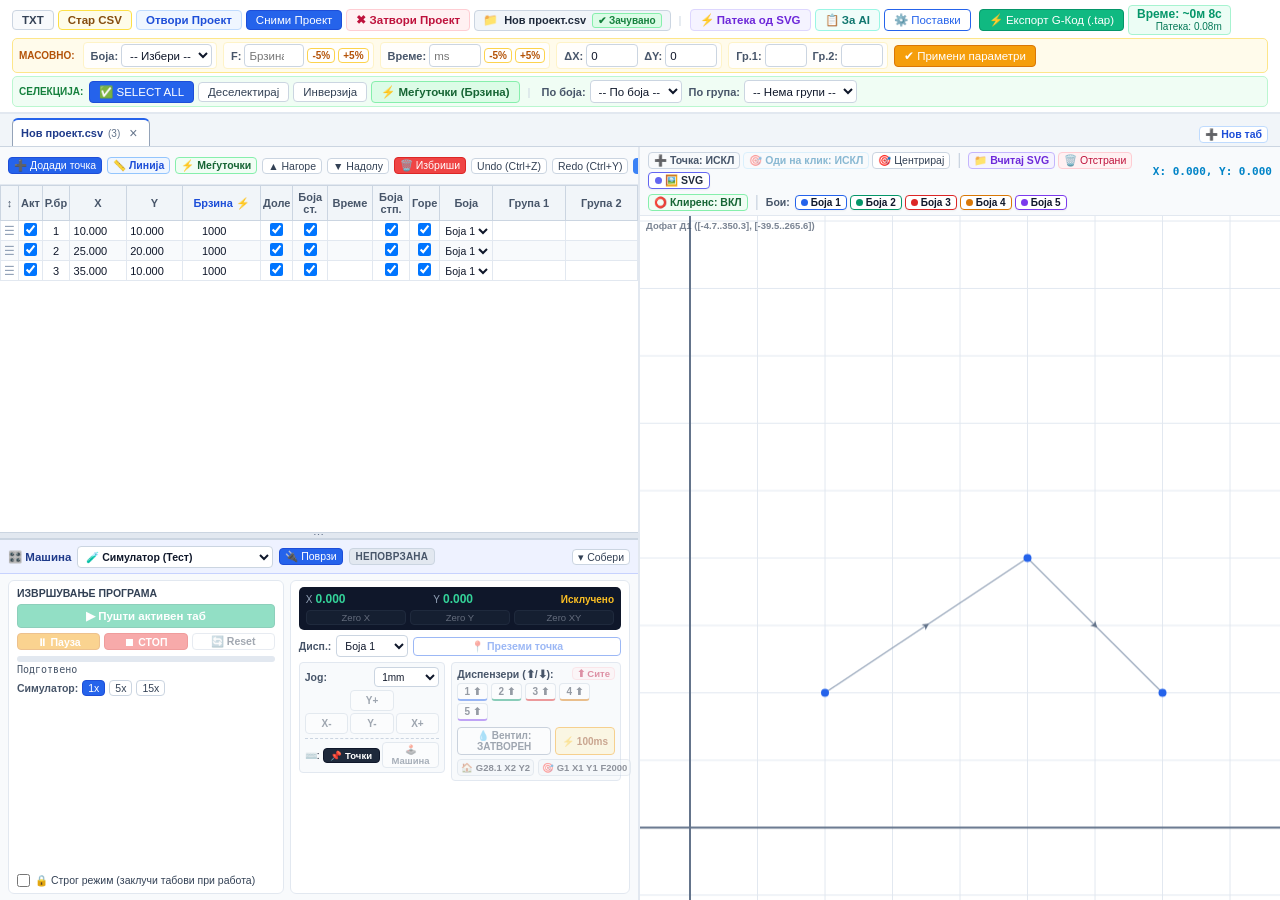
==== public/cnc/index.html @ 31e41bbb "feat: initialize CNC Dispenser V2.0 project Set up React application with Vite, Tailwind CSS, and co" ====
<!DOCTYPE html>
<html lang="mk">
<head>
  <meta charset="UTF-8">
  <title>CNC Dispenser V2.0</title>
  <link rel="stylesheet" href="css/style.css">
</head>
<body>
  <header class="top-bar">
    <!-- РЕД 1: ДАТОТЕКИ И ПРОЕКТ -->
    <div class="toolbar-row file-row">
      <div class="tool-group">
        <button id="btnOpenTxt" class="btn btn-sm btn-file-txt" title="Вчитај чист TXT фајл со координати">TXT</button>
        <button id="btnOpenLegacyCsv" class="btn btn-sm btn-file-legacy" title="Стар CSV со авто-офсет пресметка">Стар CSV</button>
        <button id="btnOpenProjectCsv" class="btn btn-sm btn-file-proj" title="Отвори зачуван CNC Проект">Отвори Проект</button>
        <button id="btnSaveProjectCsv" class="btn btn-sm btn-primary" title="Сними проект (Ctrl+S)">Сними Проект</button>
        <button id="btnCloseProject" class="btn btn-sm btn-file-close" title="Затвори го тековниот проект (со проверка за незачувани измени)">✖ Затвори Проект</button>
        <div id="projectInfoBadge" class="project-info-badge" title="Кликнете за да го преименувате проектот">
          <span class="proj-icon">📁</span>
          <span id="projectNameDisplay" class="proj-name">Нов проект.csv</span>
          <span id="projectSaveStatus" class="proj-status saved">✔ Зачувано</span>
        </div>
        <span class="sep">|</span>
        <button id="btnOpenSvgGenTop" class="btn btn-sm btn-file-svg" title="Отвори волшебник за автоматско генерирање на CNC патека со точки од SVG">⚡ Патека од SVG</button>
        <button id="btnExportForAi" class="btn btn-sm btn-file-ai" title="Ископирај ги SVG и точките од табелата во clipboard за испраќање во чатот со AI">📋 За AI</button>
        <button id="btnOpenSettings" class="btn btn-sm btn-outline" title="Конфигурација на машината и диспензерите">⚙️ Поставки</button>
        <input type="file" id="fileInput" style="display:none;">
      </div>
      <div class="tool-group">
        <button id="btnExportGcode" class="btn btn-sm btn-success">⚡ Експорт G-Код (.tap)</button>
        <div id="cycleTimeBox" class="cycle-box" title="Кликнете за детална статистика">
          <span id="cycleTimeDisplay" class="cycle-main">Време: ~0с</span>
          <span id="cycleSubDisplay" class="cycle-sub">Патека: 0m</span>
        </div>
      </div>
    </div>

    <!-- РЕД 2: МАСОВНИ ПРОМЕНИ (ПАРАМЕТРИ) -->
    <div class="toolbar-row batch-row">
      <div class="tool-group batch-group-inner">
        <span class="group-label batch-label">Масовно:</span>

        <div class="batch-subgroup">
          <label>Боја:</label>
          <select id="batchColor" class="inp inp-sm"></select>
        </div>

        <div class="batch-subgroup">
          <label>F:</label>
          <input type="number" id="batchSpeed" class="inp inp-sm" style="width:60px;" placeholder="Брзина">
          <button id="btnSpeedMinus5" class="btn btn-xs btn-step">-5%</button>
          <button id="btnSpeedPlus5" class="btn btn-xs btn-step">+5%</button>
        </div>
        
        <div class="batch-subgroup">
          <label>Време:</label>
          <input type="number" id="batchTime" class="inp inp-sm" style="width:52px;" placeholder="ms">
          <button id="btnTimeMinus5" class="btn btn-xs btn-step">-5%</button>
          <button id="btnTimePlus5" class="btn btn-xs btn-step">+5%</button>
        </div>

        <div class="batch-subgroup">
          <label>ΔX:</label>
          <input type="number" id="batchOffsetX" class="inp inp-sm" style="width:52px;" step="0.05" value="0">
          <label>ΔY:</label>
          <input type="number" id="batchOffsetY" class="inp inp-sm" style="width:52px;" step="0.05" value="0">
        </div>

        <div class="batch-subgroup">
          <label>Гр.1:</label>
          <input type="text" id="batchGroup1" class="inp inp-sm" style="width:42px;">
          <label>Гр.2:</label>
          <input type="text" id="batchGroup2" class="inp inp-sm" style="width:42px;">
        </div>

        <button id="btnApplyBatchValues" class="btn btn-sm btn-warning font-semibold">✔ Примени параметри</button>
      </div>
    </div>

    <!-- РЕД 3: СЕЛЕКЦИЈА И ФИЛТРИ -->
    <div class="toolbar-row select-row">
      <div class="tool-group select-group-inner">
        <span class="group-label select-label">Селекција:</span>
        <button id="btnSelectAll" class="btn btn-sm btn-primary">✅ SELECT ALL</button>
        <button id="btnDeselectAll" class="btn btn-sm">Деселектирај</button>
        <button id="btnInvertSelect" class="btn btn-sm">Инверзија</button>
        <button id="btnSelectIntermediate" class="btn btn-sm btn-intermed" title="Селектирај ги само меѓуточките во линија кои не влијаат на диспензерот/дизната (без Доле/Горе/Вентил) за брза промена на брзина">⚡ Меѓуточки (Брзина)</button>
        <span class="sep">|</span>
        <label>По боја:</label>
        <select id="selByColor" class="inp inp-sm"><option value="">-- Избери --</option></select>
        <label>По група:</label>
        <select id="selByGroup" class="inp inp-sm"><option value="">-- Нема групи --</option></select>
      </div>
    </div>
  </header>

  <!-- ЛЕНТА СО ТАБОВИ ЗА НЕЗАВИСНИ ПРОЕКТИ -->
  <nav id="tabBar" class="tab-bar" aria-label="Отворени проекти">
    <div id="tabsList" class="tabs-list"></div>
    <button id="btnNewTab" class="btn btn-xs tab-new-btn" type="button" title="Отвори нов празен проект во нов таб">➕ Нов таб</button>
  </nav>

  <main class="main-container">
    <!-- ЛЕВА КОЛОНА: ТАБЕЛА ГОРЕ + МАШИНСКИ ПАНЕЛ ДОЛУ -->
    <div id="leftColumn" class="left-column">
      <section id="tablePanel" class="table-panel">
        <div class="table-actions">
          <button id="btnAddPoint" class="btn btn-xs btn-primary">➕ Додади точка</button>
          <button id="btnPresetLine" class="btn btn-xs" style="background:#eff6ff;border-color:#93c5fd;color:#1d4ed8;font-weight:600;" title="Постави непрекината линија за селектирани последователни точки од иста боја">📏 Линија</button>
          <button id="btnSelectPassPoints" class="btn btn-xs" style="background:#f0fdf4;border-color:#86efac;color:#166534;font-weight:600;" title="Брзо селектирај ги меѓуточките во линија (точките што не влијаат на диспензерот и дизната) за брза корекција на брзина">⚡ Меѓуточки</button>
          <button id="btnMoveUp" class="btn btn-xs">▲ Нагоре</button>
          <button id="btnMoveDown" class="btn btn-xs">▼ Надолу</button>
          <button id="btnDeleteSelected" class="btn btn-xs btn-danger">🗑️ Избриши</button>
          <button id="btnUndo" class="btn btn-xs">Undo (Ctrl+Z)</button>
          <button id="btnRedo" class="btn btn-xs">Redo (Ctrl+Y)</button>
          <span id="selectedCount" class="badge">Селектирани: 0</span>
        </div>
        <div class="table-scroll">
          <table id="pointsTable">
            <thead>
              <tr>
                <th title="Повлечи за прередување">↕</th>
                <th data-field="active" title="Десен клик за групно чекирање/одчекирање">Акт</th>
                <th>Р.бр</th>
                <th>X</th>
                <th>Y</th>
                <th data-field="speed" title="Кликни за групно менување брзина на селектираните точки" style="cursor:pointer;color:#1d4ed8;">Брзина ⚡</th>
                <th data-field="lower" title="Десен клик за групно чекирање/одчекирање">Доле</th>
                <th data-field="valveStart" title="Десен клик за групно чекирање/одчекирање">Боја ст.</th>
                <th>Време</th>
                <th data-field="valveStop" title="Десен клик за групно чекирање/одчекирање">Боја стп.</th>
                <th data-field="raise" title="Десен клик за групно чекирање/одчекирање">Горе</th>
                <th>Боја</th>
                <th>Група 1</th>
                <th>Група 2</th>
              </tr>
            </thead>
            <tbody id="tableBody"></tbody>
          </table>
        </div>
      </section>

      <div id="leftPaneSplitter" class="pane-splitter" title="Повлечете нагоре/надолу за промена на висината меѓу табелата и панелот за машина">
        <span class="splitter-grip">⋯</span>
      </div>

      <!-- ДОЛУ ЛЕВО: ВГРАДЕН ПАНЕЛ ЗА КОНТРОЛА НА МАШИНА (НЕЗАВИСЕН ОД ТАБОВИ) -->
      <section id="machinePanel" class="machine-panel">
        <div class="machine-header">
          <div class="machine-header-left">
            <span class="machine-title">🎛️ Машина</span>
            <select id="machineDriverSelect" class="inp inp-sm machine-select" title="Избор на комуникациски драјвер">
              <option value="simulator">🧪 Симулатор (Тест)</option>
              <option value="mach3">🔌 Mach3 Bridge (127.0.0.1:8765)</option>
            </select>
            <button id="btnMachineConnect" class="btn btn-xs btn-primary" type="button">🔌 Поврзи</button>
            <span id="machineStatusBadge" class="machine-badge status-disconnected">НЕПОВРЗАНА</span>
            <span id="machineJobSummary" class="machine-job-summary" style="display:none;"></span>
          </div>
          <div class="machine-header-right">
            <button id="btnToggleMachinePanel" class="btn btn-xs" type="button" title="Собери го панелот за повеќе простор на табелата">▾ Собери</button>
          </div>
        </div>

        <div id="machinePanelBody" class="machine-body">
          <div id="machineSafetyBanner" class="machine-banner banner-warn" style="display:none;">
            <span id="machineSafetyText" class="machine-banner-text"></span>
            <button id="btnJumpToRunningTab" class="btn btn-xs" type="button" style="display:none;">👁 Прикажи таб</button>
          </div>

          <div class="machine-grid">
            <!-- ЛЕВ ДЕЛ: ПРОГРАМА И БЕЗБЕДНОСТ -->
            <div class="machine-card">
              <div class="machine-card-title">Извршување програма</div>
              <div class="machine-run-row">
                <button id="btnMachineRun" class="btn btn-sm btn-success machine-btn-run" type="button">▶ Пушти активен таб</button>
              </div>
              <div class="machine-ctrl-row">
                <button id="btnMachinePause" class="btn btn-xs btn-warning" type="button">⏸ Пауза</button>
                <button id="btnMachineStop" class="btn btn-xs btn-danger" type="button">⏹ СТОП</button>
                <button id="btnMachineReset" class="btn btn-xs" type="button">🔄 Reset</button>
              </div>
              <div class="machine-progress-wrap">
                <div class="machine-progress-track">
                  <div id="machineProgressFill" class="machine-progress-fill" style="width:0%;"></div>
                </div>
                <span id="machineProgressText" class="machine-progress-text">Подготвено</span>
              </div>
              <div id="simSpeedRow" class="machine-sim-row">
                <span class="machine-mini-lbl">Симулатор:</span>
                <button class="btn btn-xs btn-primary" type="button" data-sim-speed="1">1x</button>
                <button class="btn btn-xs" type="button" data-sim-speed="5">5x</button>
                <button class="btn btn-xs" type="button" data-sim-speed="15">15x</button>
              </div>
              <label class="machine-lock-check" title="Доколку е штиклирано, менувањето табови се заклучува додека машината работи (Строг производствен режим)">
                <input type="checkbox" id="chkStrictTabLock">
                <span>🔒 Строг режим (заклучи табови при работа)</span>
              </label>
            </div>

            <!-- ДЕСЕН ДЕЛ: 2D DRO КООРДИНАТИ, TEACH, JOG, ДИСПЕНЗЕРИ И БРЗИ КОМАНДИ -->
            <div class="machine-card machine-card-right">
              <div class="dro-panel">
                <div class="dro-coords">
                  <span class="dro-axis"><em>X</em><strong id="droX">0.000</strong></span>
                  <span class="dro-axis"><em>Y</em><strong id="droY">0.000</strong></span>
                  <span id="droIOState" class="dro-io">Исклучено</span>
                </div>
                <div class="dro-zero-row">
                  <button id="btnZeroX" class="btn btn-xs dro-zero-btn" type="button">Zero X</button>
                  <button id="btnZeroY" class="btn btn-xs dro-zero-btn" type="button">Zero Y</button>
                  <button id="btnZeroAll" class="btn btn-xs dro-zero-btn" type="button">Zero XY</button>
                </div>
              </div>

              <div class="teach-row">
                <span class="machine-mini-lbl">Дисп.:</span>
                <select id="machineActiveDispenser" class="inp inp-sm machine-disp-select"></select>
                <button id="btnMachineTeach" class="btn btn-xs btn-outline machine-btn-teach" type="button" title="Преземи тековна координата од машината минус офсетот на избраниот диспензер и додај точка во табелата">📍 Преземи точка</button>
              </div>

              <div class="jog-test-row">
                <div id="machineJogBox" class="jog-box">
                  <div class="jog-header">
                    <span class="machine-mini-lbl">Jog:</span>
                    <select id="jogStepSelect" class="inp inp-sm jog-step-select">
                      <option value="0.05">0.05mm</option>
                      <option value="0.1">0.1mm</option>
                      <option value="0.5">0.5mm</option>
                      <option value="1" selected>1mm</option>
                      <option value="5">5mm</option>
                      <option value="10">10mm</option>
                    </select>
                  </div>
                  <div class="jog-grid">
                    <div class="jog-grid-row">
                      <span class="jog-spacer"></span>
                      <button class="btn btn-xs jog-btn" type="button" data-jog-axis="Y" data-jog-dir="1">Y+</button>
                      <span class="jog-spacer"></span>
                    </div>
                    <div class="jog-grid-row">
                      <button class="btn btn-xs jog-btn" type="button" data-jog-axis="X" data-jog-dir="-1">X-</button>
                      <button class="btn btn-xs jog-btn" type="button" data-jog-axis="Y" data-jog-dir="-1">Y-</button>
                      <button class="btn btn-xs jog-btn" type="button" data-jog-axis="X" data-jog-dir="1">X+</button>
                    </div>
                  </div>
                  <div class="kbd-switch-row" title="Изберете дали стрелките на тастатурата ги поместуваат селектираните точки во графикот или ја придвижуваат машината">
                    <span class="kbd-switch-lbl">⌨️:</span>
                    <button id="btnKbdModePoints" class="btn btn-xs kbd-mode-btn active-points" type="button">📌 Точки</button>
                    <button id="btnKbdModeMachine" class="btn btn-xs kbd-mode-btn" type="button">🕹️ Машина</button>
                  </div>
                </div>

                <div class="mdi-box">
                  <div class="disp-header-row">
                    <span class="machine-mini-lbl">Диспензери (⬆/⬇):</span>
                    <button id="btnRaiseAllDispensers" class="btn btn-xs raise-all-btn" type="button" title="Безбедно подигни ги сите диспензери горе">⬆ Сите</button>
                  </div>
                  <div id="machineDispButtons" class="disp-btns-row"></div>
                  <div class="valve-row">
                    <button id="btnMachineValve" class="btn btn-xs valve-btn" type="button">💧 Вентил: ЗАТВОРЕН</button>
                    <button id="btnMachinePulse100" class="btn btn-xs pulse-btn" type="button" title="Отвори вентил на 100ms и веднаш затвори">⚡ 100ms</button>
                  </div>
                  <div class="quick-cmd-row">
                    <button id="btnCmdHomeRef" class="btn btn-xs quick-cmd-btn" type="button" title="Безбедно хомирање: прво мора сите диспензери да се подигнати">🏠 G28.1 X2 Y2</button>
                    <button id="btnCmdParkPos" class="btn btn-xs quick-cmd-btn" type="button" title="Оди на позиција X1 Y1 (F2000): прво мора сите диспензери да се подигнати">🎯 G1 X1 Y1 F2000</button>
                  </div>
                </div>
              </div>
            </div>
          </div>
        </div>
      </section>
    </div>

    <!-- ДЕСНО: 2D ГРАФИК -->
    <section class="canvas-panel">
      <div class="canvas-bar">
        <!-- Ред 1: Контроли за цртање, оди на клик, центрирање, SVG подлога и координати -->
        <div class="canvas-row">
          <div class="canvas-tools">
            <button id="btnToggleAddMode" class="btn btn-xs btn-addmode-off">➕ Точка: ИСКЛ</button>
            <button id="btnToggleMoveToClick" class="btn btn-xs btn-moveclick-off" type="button" title="Кога е ВКЛ, клик на графикот го носи избраниот диспензер до таа точка (само кога сите диспензери се кренати)">🎯 Оди на клик: ИСКЛ</button>
            <button id="btnResetView" class="btn btn-xs">🎯 Центрирај</button>
            <span class="sep">|</span>
            <button id="btnLoadSvg" class="btn btn-xs btn-svg-load">📁 Вчитај SVG</button>
            <button id="btnClearSvg" class="btn btn-xs btn-svg-clear">🗑️ Отстрани</button>
            <button id="btnToggleSvg" class="btn btn-xs" style="display:inline-flex;align-items:center;gap:2px;" title="Вклучи/Исклучи приказ на референтната SVG подлога на графикот">🖼️ SVG: ВКЛ</button>
          </div>
          <div class="coord-box">
            <span id="coordDisplay" class="coord-label">X: 0.000, Y: 0.000</span>
          </div>
        </div>

        <!-- Ред 2: Безбедносен клиренс и филтри за бои/диспензери -->
        <div class="canvas-row canvas-subrow">
          <div class="canvas-tools">
            <button id="btnToggleClearance" class="btn btn-xs" style="background:#f0fdf4;border-color:#86efac;color:#166534;font-weight:600;" title="Вклучи/Исклучи приказ на безбедносен клиренс (круг до ѕид) за автоматски пресметаните точки">⭕ Клиренс: ВКЛ</button>
            <span class="sep">|</span>
            <span style="font-size:10.5px;color:#475569;font-weight:600;margin-right:2px;">Бои:</span>
            <div id="dispenserFilterButtons" style="display:inline-flex;gap:3px;align-items:center;"></div>
          </div>
        </div>
      </div>
      <div class="canvas-wrapper" id="canvasWrapper">
        <canvas id="mainCanvas"></canvas>
      </div>
    </section>
  </main>

  <!-- МОДАЛ ЗА ПОСТАВКИ -->
  <div id="settingsModal" class="modal-overlay" style="display:none;">
    <div class="modal-dialog">
      <div class="modal-header">
        <h3>⚙️ Конфигурација на машина и калибрација</h3>
        <button id="btnCloseSettings" class="btn btn-xs btn-danger">✖</button>
      </div>
      <div class="modal-body">
        <div class="form-row">
          <div class="form-col">
            <label>Хедер (Почетен G-Код):</label>
            <textarea id="modalHeaderCode" class="inp" rows="2" placeholder="G21 G90..."></textarea>
          </div>
          <div class="form-col">
            <label>Футер (Завршен G-Код):</label>
            <textarea id="modalFooterCode" class="inp" rows="2"></textarea>
          </div>
        </div>

        <div class="form-row mt-2">
          <div class="form-col">
            <label>Единица за G4 време во G-код:</label>
            <select id="modalTimeUnit" class="inp">
              <option value="ms">Милисекунди (ms) -> G4 P150 (Цел број)</option>
              <option value="s">Секунди (s) -> G4 P0.150 (Конверзија)</option>
            </select>
          </div>
          <div class="form-col">
            <label>Децимален сепаратор за X/Y:</label>
            <select id="modalDecimalSeparator" class="inp">
              <option value=".">Точка (.) - Стандард ISO</option>
              <option value=",">Запирка (,) - Европски CNC</option>
            </select>
          </div>
          <div class="form-col">
            <label>M-Латенција за пресметка (ms):</label>
            <input type="number" id="modalMLatency" class="inp" value="120" title="Време за обработка на секоја M-команда од CNC контролерот">
          </div>
        </div>

        <div class="form-row mt-2">
          <div class="form-col">
            <label>Пауза спуштање (ms):</label>
            <input type="number" id="modalDelayLower" class="inp" value="150">
          </div>
          <div class="form-col">
            <label>Пауза кревање (ms):</label>
            <input type="number" id="modalDelayRaise" class="inp" value="150">
          </div>
          <div class="form-col">
            <label>Чекор стрелки (mm):</label>
            <input type="number" id="modalStepIncrement" class="inp" step="0.01" value="0.05">
          </div>
        </div>

        <div class="form-row mt-2">
          <div class="form-col">
            <label>Мин X лимит (mm):</label>
            <input type="number" id="modalMinX" class="inp" step="1" value="-5" title="Долна машинска граница X (стандардно -5mm заради офсетот на Д1)">
          </div>
          <div class="form-col">
            <label>Макс X лимит (mm):</label>
            <input type="number" id="modalMaxX" class="inp" step="1" value="350" title="Максимален од на машината по X (mm)">
          </div>
          <div class="form-col">
            <label>Мин Y лимит (mm):</label>
            <input type="number" id="modalMinY" class="inp" step="1" value="-5" title="Долна машинска граница Y (стандардно -5mm)">
          </div>
          <div class="form-col">
            <label>Макс Y лимит (mm):</label>
            <input type="number" id="modalMaxY" class="inp" step="1" value="300" title="Максимален од на машината по Y (mm)">
          </div>
          <div class="form-col">
            <label>Брзина Оди на клик (F):</label>
            <input type="number" id="modalMoveClickSpeed" class="inp" step="100" value="3000" title="Брзина на движење при клик на 2D графикот (mm/min)">
          </div>
        </div>

        <div style="display:flex; justify-content:space-between; align-items:center; margin-top:14px;">
          <h4 style="margin:0;">Конфигурација на Диспензери и Офсети (+ кон машинска нула):</h4>
          <button id="btnAddDispenser" class="btn btn-xs btn-primary">➕ Додади диспензер</button>
        </div>
        
        <div class="dispensers-scroll" style="margin-top:6px;">
          <table class="settings-table">
            <thead>
              <tr>
                <th>ID</th>
                <th>Име</th>
                <th>Боја</th>
                <th>Спушти (M)</th>
                <th>Крени (M)</th>
                <th>Offset X</th>
                <th>Offset Y</th>
                <th>Бриши</th>
              </tr>
            </thead>
            <tbody id="dispensersTableBody"></tbody>
          </table>
        </div>
      </div>
      <div class="modal-footer">
        <button id="btnResetCalibratedDispensers" class="btn btn-sm" style="background:#fef3c7;color:#92400e;border-color:#f59e0b;font-weight:600;" title="Постави ги точно калибрираните фабрички вредности: D1(-0.3, 34.45), чекор +40mm и 4-реден футер">⚡ Фабрички калибрирани офсети & Футер (V2.0)</button>
        <button id="btnExportMachineProfile" class="btn btn-sm">Зачувај профил (.json)</button>
        <button id="btnImportMachineProfile" class="btn btn-sm">Вчитај профил (.json)</button>
        <input type="file" id="machineProfileInput" style="display:none;" accept=".json">
        <button id="btnSaveSettings" class="btn btn-sm btn-primary">Зачувај и Затвори</button>
      </div>
    </div>
  </div>

  <!-- МОДАЛ ЗА АВТОМАТСКА ПАТЕКА ОД SVG -->
  <div id="svgGeneratorModal" class="modal-overlay" style="display:none;">
    <div class="modal-dialog" style="width: 880px; max-width: 95vw;">
      <div class="modal-header" style="background:#faf5ff;border-bottom:1px solid #e9d5ff;">
        <div style="display:flex;align-items:center;gap:8px;">
          <span style="font-size:18px;">⚡</span>
          <div>
            <h3 style="margin:0;color:#6b21a8;font-size:14px;">Автоматски генератор на CNC патека од SVG</h3>
            <p style="margin:0;font-size:11px;color:#7e22ce;">Вчитајте векторска графика (SVG) и креирајте подготвена CNC програма за диспензерите со 1 клик</p>
          </div>
        </div>
        <button id="btnCloseSvgGen" class="btn btn-xs btn-danger">✖</button>
      </div>

      <div class="modal-body" style="display:flex;flex-direction:column;gap:12px;overflow:auto;">
        <!-- ИЗБОР НА SVG / ШАБЛОН -->
        <div style="background:#f8fafc;padding:8px 10px;border-radius:6px;border:1px solid #e2e8f0;">
          <div style="display:flex;justify-content:space-between;align-items:center;margin-bottom:6px;">
            <strong style="color:#1e293b;font-size:11.5px;">Извор на SVG слика:</strong>
            <div style="display:flex;gap:4px;">
              <button id="btnSvgGenLoadFile" class="btn btn-xs btn-primary">📁 Отвори мој SVG</button>
              <button id="btnSvgGenUseCurrent" class="btn btn-xs btn-outline">🖼️ Користи веќе вчитан SVG</button>
              <input type="file" id="svgGenFileInput" accept=".svg" style="display:none;">
            </div>
          </div>
          <div style="display:flex;gap:6px;align-items:center;">
            <span style="font-size:11px;color:#64748b;">Брзи тест примероци:</span>
            <button id="btnSvgSampleChannels" class="btn btn-xs" style="background:#e0e7ff;color:#4338ca;border-color:#c7d2fe;font-weight:600;">📐 Канали и езерца</button>
            <button id="btnSvgSampleStar" class="btn btn-xs" style="background:#eff6ff;color:#1d4ed8;border-color:#bfdbfe;">⭐ Ѕвезда</button>
            <button id="btnSvgSampleFlower" class="btn btn-xs" style="background:#ecfdf5;color:#047857;border-color:#a7f3d0;">🌸 Цвет (3 бои)</button>
            <button id="btnSvgGenPasteCode" class="btn btn-xs">📋 Пастирај SVG код</button>
          </div>
        </div>

        <!-- ДВОКОЛОНСКИ РАСПОРЕД: ПРЕГЛЕД ЛЕВО, ПОСТАВКИ ДЕСНО -->
        <div style="display:flex;gap:12px;">
          <!-- ЛЕВО: ВИЗУЕЛЕН ПРЕГЛЕД НА SVG -->
          <div style="flex:1;display:flex;flex-direction:column;gap:6px;">
            <div style="display:flex;justify-content:space-between;align-items:center;">
              <span style="font-weight:600;color:#334155;font-size:11px;">Преглед на SVG:</span>
              <span id="svgGenStats" style="font-size:10.5px;color:#64748b;">Детектирање...</span>
            </div>
            <div id="svgGenPreviewSvg" style="width:100%;height:180px;background:#ffffff;border:1px dashed #cbd5e1;border-radius:6px;display:flex;align-items:center;justify-content:center;overflow:hidden;padding:8px;">
            </div>

            <!-- МАПИРАЊЕ НА БОИ -->
            <div style="background:#f1f5f9;padding:8px;border-radius:6px;border:1px solid #e2e8f0;margin-top:2px;">
              <div style="font-weight:600;font-size:11px;color:#1e3a8a;margin-bottom:4px;">
                🎨 Автоматско мапирање на бои кон Диспензери:
              </div>
              <div id="svgGenColorList" style="max-height:85px;overflow-y:auto;display:flex;flex-direction:column;">
                <!-- Динамички се полни -->
              </div>
            </div>
          </div>

          <!-- ДЕСНО: ПАРАМЕТРИ ЗА ГЕНЕРИРАЊЕ -->
          <div style="flex:1.1;display:flex;flex-direction:column;gap:8px;background:#fdfdfd;padding:10px;border-radius:6px;border:1px solid #e2e8f0;">
            <div style="font-weight:700;color:#1e293b;border-bottom:1px solid #f1f5f9;padding-bottom:4px;">
              ⚙️ Поставки за патеката:
            </div>

            <!-- РЕЖИМ -->
            <div class="form-row">
              <div class="form-col">
                <label style="font-weight:600;">Режим на дозирање:</label>
                <div style="display:flex;flex-direction:column;gap:5px;margin-top:2px;">
                  <label style="display:flex;align-items:center;gap:6px;cursor:pointer;font-weight:700;color:#1e3a8a;background:#eff6ff;padding:4px 6px;border-radius:4px;border:1px solid #bfdbfe;">
                    <input type="radio" name="svgGenMode" value="pockets" checked>
                    <span>🎯 Тежишта на полиња и канали (Полнење)</span>
                  </label>
                  <span style="font-size:10px;color:#166534;font-weight:600;margin-left:22px;margin-bottom:2px;">
                    ⭐ Наоѓа најдлабоки точки во езерца и оски на канали подалеку од ѕидовите
                  </span>

                  <div style="display:flex;gap:12px;margin-left:22px;">
                    <label style="display:flex;align-items:center;gap:4px;cursor:pointer;font-size:11px;color:#475569;">
                      <input type="radio" name="svgGenMode" value="lines">
                      <span>Линии / Контури</span>
                    </label>
                    <label style="display:flex;align-items:center;gap:4px;cursor:pointer;font-size:11px;color:#475569;">
                      <input type="radio" name="svgGenMode" value="dots">
                      <span>Капки по контури</span>
                    </label>
                  </div>
                </div>
              </div>
            </div>

            <!-- ДИМЕНЗИИ И ЧЕКОР -->
            <div class="form-row mt-2">
              <div class="form-col">
                <label>Ширина на шемата (mm):</label>
                <input type="number" id="svgGenTargetWidth" class="inp" value="60" step="0.1" title="Сакана физичка ширина. Автоматски се чита точната ширина од SVG.">
              </div>
              <div class="form-col">
                <label>Чекор меѓу капки (mm):</label>
                <select id="svgGenStep" class="inp">
                  <option value="1.5">1.5 mm (Густи капки)</option>
                  <option value="2.0" selected>2.0 mm (Оптимално за канали ~1mm)</option>
                  <option value="2.5">2.5 mm (Поретки капки)</option>
                  <option value="3.0">3.0 mm (Широк чекор)</option>
                  <option value="1.0">1.0 mm (Многу густо)</option>
                </select>
              </div>
            </div>

            <!-- БРЗИНИ И ВРЕМЕ ЗА КАПКА -->
            <div class="form-row mt-2">
              <div class="form-col">
                <label>Брзина на линија F:</label>
                <input type="number" id="svgGenSpeed" class="inp" value="650" title="Брзина на движење при нанесување на линија (mm/min, стандардно 600-650)">
              </div>
              <div class="form-col">
                <label>Брзина меѓу езерца F:</label>
                <input type="number" id="svgGenTravelNearSpeed" class="inp" value="1200" title="Брзина кога диспензерите се горе при премин меѓу блиски езерца (mm/min, стандардно 1200-2000)">
              </div>
              <div class="form-col">
                <label>Брзина долг премин / алат F:</label>
                <input type="number" id="svgGenTravelFarSpeed" class="inp" value="5000" title="Брзина при далечно движење или промена на диспензер (mm/min, стандардно 5000)">
              </div>
            </div>

            <div class="form-row mt-2">
              <div class="form-col">
                <label>Време капка / пауза (ms):</label>
                <input type="number" id="svgGenDropTime" class="inp" value="50" title="Време за задршка на секоја единечна капка или капиларна точка (ms, стандардно 50-100)">
              </div>
              <div class="form-col">
                <label>Мин. од ѕид (mm):</label>
                <input type="number" id="svgGenMinClearance" class="inp" value="0.18" step="0.02" title="Безбедно растојание од ѕидовите на езерцата (за тенки канали ~0.5-1mm ставете 0.15 - 0.20mm)">
              </div>
              <div class="form-col">
                <label>Оддалеченост од врв (mm):</label>
                <input type="number" id="svgGenTipMargin" class="inp" value="0.8" step="0.1" title="Спречува ставање капки на самите крајни врвови/ќошиња на каналите и ги центрира кон средината за рамномерно разливање во два правци">
              </div>
            </div>

            <!-- ВОЛУМЕТРИСКО И КАПИЛАРНО ДОЗИРАЊЕ -->
            <div class="form-row mt-2">
              <div class="form-col">
                <label>Длабочина на езерца (mm):</label>
                <input type="number" id="svgGenDepth" class="inp" value="1.0" step="0.1" title="Длабочина на калапот/гравурата во mm (стандардно 1.0mm)">
              </div>
              <div class="form-col">
                <label>Дебит / Проток Q (mm³/s):</label>
                <input type="number" id="svgGenFlowRate" class="inp" value="16.5" step="0.5" title="Калибриран проток на боја (mm³/s). 16.5 mm³/s одговара на F600 за прстен со 1.65mm ширина">
              </div>
              <div class="form-col" style="display:flex;align-items:flex-end;">
                <label style="display:flex;align-items:center;gap:5px;font-size:10.5px;color:#1e293b;padding-bottom:6px;cursor:pointer;" title="Ако е вклучено, на тесните канали не влегува со игла, туку на влезот става точка за напојување со автоматско време">
                  <input type="checkbox" id="svgGenCapillary" checked>
                  <strong>Капиларност за тесни канали</strong>
                </label>
              </div>
            </div>

            <!-- АКУТНИ АГЛИ И ПОЛИГОНАЛНА RDP РЕДУКЦИЈА (V1.8.4) -->
            <div class="form-row mt-2">
              <div class="form-col">
                <label>Акутен шпиц задршка (ms):</label>
                <input type="number" id="svgGenAcuteTipDwell" class="inp" value="30" title="Автоматска задршка со отворен вентил на остри шпицови/краци (<60°) за бојата да го исполни врвот пред дизната да сврти (стандардно 30ms, како на ѕвезди)">
              </div>
              <div class="form-col" style="display:flex;align-items:flex-end;">
                <label style="display:flex;align-items:center;gap:5px;font-size:10.5px;color:#1e293b;padding-bottom:6px;cursor:pointer;" title="Ramer-Douglas-Peucker алгоритам: ги препознава правите полигонални краци и ги сведува на само 2 клучни точки (почеток и врв) со отклон < 0.08mm наместо десетици густи точки">
                  <input type="checkbox" id="svgGenRdpSimplify" checked>
                  <strong>Полигонална RDP редукција</strong>
                </label>
              </div>
            </div>

            <!-- ПОЧЕТЕН ОФСЕТ -->
            <div class="form-row mt-2">
              <div class="form-col">
                <label>Почетен офсет X (mm):</label>
                <input type="number" id="svgGenOffsetX" class="inp" value="0" step="0.5">
              </div>
              <div class="form-col">
                <label>Почетен офсет Y (mm):</label>
                <input type="number" id="svgGenOffsetY" class="inp" value="0" step="0.5">
              </div>
            </div>

            <!-- CNC ОПЦИИ -->
            <div style="display:flex;flex-direction:column;gap:4px;margin-top:4px;padding:6px;background:#f8fafc;border-radius:4px;border:1px solid #e2e8f0;">
              <label style="display:flex;align-items:center;gap:6px;cursor:pointer;font-size:11px;">
                <input type="checkbox" id="svgGenInvertY" checked>
                <strong>Инвертирај Y оска (CNC стандард: горе е позитивно)</strong>
              </label>

              <label style="display:flex;align-items:center;gap:6px;cursor:pointer;font-size:11px;margin-top:2px;">
                <input type="checkbox" id="svgGenGroupByColor" checked>
                <strong>Групирај по диспензер (Боја)</strong>
              </label>
            </div>
          </div>
        </div>
      </div>

      <div class="modal-footer" style="background:#f8fafc;border-top:1px solid #e2e8f0;padding:10px 14px;">
        <button id="btnCancelSvgGen" class="btn btn-sm">✖ Откажи</button>
        <div style="display:flex;gap:8px;">
          <button id="btnSvgGenAppend" class="btn btn-sm btn-outline" style="border-color:#7c3aed;color:#6d28d9;font-weight:600;">➕ Додади на крај на табелата</button>
          <button id="btnSvgGenReplace" class="btn btn-sm btn-primary" style="background:#7c3aed;border-color:#6d28d9;font-weight:700;">🚀 Генерирај патека (Замени табела)</button>
        </div>
      </div>
    </div>
  </div>

  <!-- 3-ОПЦИСКИ ДИЈАЛОГ ЗА НЕЗАЧУВАНИ ИЗМЕНИ -->
  <div id="unsavedModal" class="modal-overlay" style="display:none;z-index:1100;">
    <div class="modal-dialog unsaved-dialog">
      <div class="modal-header unsaved-header">
        <div class="unsaved-header-title">
          <span class="unsaved-icon">⚠️</span>
          <h3 id="unsavedModalTitle" style="margin:0;font-size:14px;color:#92400e;">Незачувани измени</h3>
        </div>
        <button id="btnCloseUnsavedModal" class="btn btn-xs btn-danger" type="button">✖</button>
      </div>
      <div class="modal-body unsaved-body">
        <p id="unsavedModalMessage" class="unsaved-message"></p>
      </div>
      <div class="modal-footer unsaved-footer">
        <button id="btnUnsavedDiscard" class="btn btn-sm btn-unsaved-discard" type="button">🗑️ Не снимај</button>
        <div class="unsaved-actions-right">
          <button id="btnUnsavedCancel" class="btn btn-sm" type="button">✖ Откажи</button>
          <button id="btnUnsavedSave" class="btn btn-sm btn-primary" type="button">💾 Сними и продолжи</button>
        </div>
      </div>
    </div>
  </div>

  <script src="js/state.js"></script>
  <script src="js/tabs.js"></script>
  <script src="js/storage.js"></script>
  <script src="js/parser.js"></script>
  <script src="js/driver-simulator.js"></script>
  <script src="js/driver-mach3.js"></script>
  <script src="js/machine-driver.js"></script>
  <script src="js/canvas.js"></script>
  <script src="js/table.js"></script>
  <script src="js/gcode.js"></script>
  <script src="js/svg-generator.js"></script>
  <script src="js/app.js"></script>
</body>
</html>
---- public/cnc/css/style.css ----
* { box-sizing: border-box; margin: 0; padding: 0; font-family: -apple-system, BlinkMacSystemFont, "Segoe UI", Roboto, sans-serif; }
body { background: #f8fafc; color: #0f172a; height: 100vh; display: flex; flex-direction: column; overflow: hidden; }

.top-bar { background: #ffffff; border-bottom: 2px solid #e2e8f0; padding: 5px 12px; display: flex; flex-direction: column; gap: 3px; font-size: 11.5px; }
.toolbar-row { display: flex; align-items: center; justify-content: flex-start; gap: 8px; flex-wrap: wrap; }
.compact-row { padding-top: 2px; }
.pneu-row { background: #f1f5f9; padding: 3px 6px; border-radius: 4px; border: 1px solid #e2e8f0; }
.tool-group { display: flex; align-items: center; gap: 4px; flex-wrap: wrap; }
.tool-group label { color: #475569; font-weight: 600; margin-left: 3px; font-size: 11px; display: flex; align-items: center; gap: 2px; cursor: pointer; }
.group-label { font-weight: bold; color: #1e3a8a; margin-right: 2px; text-transform: uppercase; font-size: 10px; }
.sep { color: #cbd5e1; margin: 0 4px; }

.btn { background: #ffffff; color: #334155; border: 1px solid #cbd5e1; padding: 3px 7px; border-radius: 4px; cursor: pointer; font-size: 11.5px; font-weight: 500; transition: 0.15s; }
.btn:hover { background: #f1f5f9; border-color: #94a3b8; }
.btn-xs { padding: 1px 5px; font-size: 10.5px; }
.btn-sm { padding: 3px 9px; font-size: 11.5px; }
.btn-primary { background: #2563eb; color: #ffffff; border-color: #1d4ed8; }
.btn-primary:hover { background: #1d4ed8; }
.btn-success { background: #10b981; color: #ffffff; border-color: #059669; }
.btn-success:hover { background: #059669; }
.btn-warning { background: #f59e0b; color: #ffffff; border-color: #d97706; }
.btn-warning:hover { background: #d97706; }
.btn-danger { background: #ef4444; color: #ffffff; border-color: #dc2626; }
.btn-danger:hover { background: #dc2626; }
.btn-outline { border-color: #2563eb; color: #2563eb; }
.btn-outline:hover { background: #eff6ff; }
.btn-outline-dark { border-color: #475569; color: #1e293b; font-weight: 600; background: #ffffff; }
.btn-outline-dark:hover { background: #e2e8f0; }
.btn-active { background: #f59e0b !important; color: white !important; }

.btn-svg-load { background: #f5f3ff; color: #6d28d9; border: 1px solid #c4b5fd; font-weight: 600; }
.btn-svg-load:hover { background: #ede9fe; border-color: #8b5cf6; }
.btn-svg-clear { background: #fff1f2; color: #be123c; border: 1px solid #fecdd3; font-weight: 500; }
.btn-svg-clear:hover { background: #ffe4e6; border-color: #f43f5e; }

/* Карактеристични бои за копчињата за датотеки */
.btn-file-txt { background: #f8fafc; color: #334155; border: 1px solid #cbd5e1; font-weight: 600; }
.btn-file-txt:hover { background: #e2e8f0; color: #0f172a; border-color: #94a3b8; }

.btn-file-legacy { background: #fefce8; color: #854d0e; border: 1px solid #fde047; font-weight: 600; }
.btn-file-legacy:hover { background: #fef9c3; color: #713f12; border-color: #eab308; }

.btn-file-proj { background: #eff6ff; color: #1d4ed8; border: 1px solid #bfdbfe; font-weight: 600; }
.btn-file-proj:hover { background: #dbeafe; color: #1e40af; border-color: #60a5fa; }

.btn-file-svg { background: #f5f3ff; color: #6d28d9; border: 1px solid #ddd6fe; font-weight: 600; }
.btn-file-svg:hover { background: #ede9fe; color: #5b21b6; border-color: #a78bfa; }

.btn-file-ai { background: #f0fdfa; color: #0f766e; border: 1px solid #99f6e4; font-weight: 600; }
.btn-file-ai:hover { background: #ccfbf1; color: #115e59; border-color: #2dd4bf; }

/* Диференцирани ленти за масовни команди и селекција */
.batch-row {
  background: #fffbeb;
  border: 1px solid #fde68a;
  border-radius: 5px;
  padding: 3px 6px;
  gap: 6px;
}
.batch-label { color: #b45309 !important; font-size: 10px; font-weight: 700; text-transform: uppercase; margin-right: 2px; }
.batch-group-inner { display: flex; align-items: center; gap: 6px; flex-wrap: wrap; }
.batch-subgroup {
  display: inline-flex;
  align-items: center;
  gap: 3px;
  background: rgba(255, 255, 255, 0.85);
  padding: 1px 4px;
  border-radius: 4px;
  border: 1px solid #fef3c7;
}
.btn-step {
  background: #ffffff;
  color: #b45309;
  border: 1px solid #fcd34d;
  padding: 1px 4px;
  font-size: 10px;
  font-weight: bold;
}
.btn-step:hover { background: #fef3c7; border-color: #f59e0b; }

.select-row {
  background: #f0fdf4;
  border: 1px solid #bbf7d0;
  border-radius: 5px;
  padding: 3px 6px;
  gap: 6px;
}
.select-label { color: #15803d !important; font-size: 10px; font-weight: 700; text-transform: uppercase; margin-right: 2px; }
.select-group-inner { display: flex; align-items: center; gap: 4px; flex-wrap: wrap; }
.btn-intermed {
  background: #dcfce7;
  border: 1px solid #86efac;
  color: #166534;
  font-weight: 600;
}
.btn-intermed:hover { background: #bbf7d0; border-color: #4ade80; }

.btn-addmode-off { background: #f8fafc; color: #475569; border: 1px solid #cbd5e1; font-weight: 600; }
.btn-addmode-off:hover { background: #f1f5f9; color: #0f172a; }
.btn-addmode-on { background: #f59e0b !important; color: #ffffff !important; border: 1px solid #d97706 !important; font-weight: bold !important; box-shadow: 0 0 0 2px rgba(245, 158, 11, 0.35); }

.inp { background: #ffffff; color: #0f172a; border: 1px solid #cbd5e1; border-radius: 4px; padding: 2px 4px; font-size: 11.5px; }
.inp:focus { outline: none; border-color: #2563eb; }
.inp-sm { height: 23px; }

.cycle-box { background: #ecfdf5; border: 1px solid #a7f3d0; color: #059669; padding: 2px 8px; border-radius: 4px; font-family: monospace; display: flex; flex-direction: column; align-items: flex-end; line-height: 1.1; cursor: pointer; }
.cycle-main { font-weight: bold; font-size: 12px; }
.cycle-sub { font-size: 10px; color: #047857; }
.badge { background: #3b82f6; color: white; padding: 2px 6px; border-radius: 4px; font-size: 11px; font-weight: bold; }

.table-context-menu { position: fixed; background: #ffffff; border: 1px solid #cbd5e1; border-radius: 6px; box-shadow: 0 10px 20px -3px rgba(0,0,0,0.18); z-index: 10000; min-width: 180px; padding: 3px 0; font-size: 11.5px; }
.context-menu-header { padding: 5px 10px; font-weight: bold; color: #1e3a8a; background: #f8fafc; border-bottom: 1px solid #e2e8f0; font-size: 11px; }
.context-menu-item { padding: 6px 12px; cursor: pointer; display: flex; align-items: center; gap: 6px; color: #1e293b; transition: 0.12s; font-size: 11.5px; }
.context-menu-item:hover { background: #eff6ff; color: #2563eb; }

.main-container { flex: 1; display: flex; min-height: 0; overflow: hidden; }
.left-column { width: 50%; display: flex; flex-direction: column; border-right: 2px solid #e2e8f0; background: #ffffff; min-height: 0; overflow: hidden; }
.table-panel { flex: 1 1 50%; min-height: 95px; display: flex; flex-direction: column; background: #ffffff; overflow: hidden; }
.table-panel.table-readonly .table-scroll { background: #fffbeb; }
.table-panel.table-readonly .drag-handle { cursor: not-allowed; opacity: 0.4; }
.table-panel.table-readonly input:disabled, .table-panel.table-readonly select:disabled { opacity: 0.72; cursor: not-allowed; }
.btn:disabled { opacity: 0.45; cursor: not-allowed; }
.table-actions { 
  height: 38px; 
  min-height: 38px; 
  max-height: 38px; 
  flex-shrink: 0; 
  padding: 0 8px; 
  background: #f8fafc; 
  border-bottom: 1px solid #e2e8f0; 
  display: flex; 
  align-items: center; 
  gap: 5px; 
  box-sizing: border-box; 
  white-space: nowrap; 
  overflow-x: auto; 
  overflow-y: hidden;
  scrollbar-width: none;
}
.table-actions::-webkit-scrollbar { display: none; }
.table-scroll { flex: 1; overflow: auto; }

table { width: 100%; border-collapse: collapse; font-size: 11px; text-align: center; }
th { background: #f1f5f9; color: #475569; position: sticky; top: 0; padding: 5px 2px; border: 1px solid #cbd5e1; z-index: 10; font-weight: 600; }
td { border: 1px solid #e2e8f0; padding: 2px 1px; }
tr:nth-child(even) { background: #f8fafc; }
tr:hover { background: #f1f5f9; cursor: pointer; }
tr.selected { background: #dbeafe !important; color: #1e3a8a; }
tr.active-focus { outline: 2px solid #2563eb; }
tr.inactive-row { opacity: 0.35; }
tr.drag-over { border-top: 3px solid #2563eb !important; }
.drag-handle { cursor: grab; user-select: none; color: #94a3b8; font-size: 12px; width: 18px; }
.drag-handle:active { cursor: grabbing; }

td input[type="text"], td input[type="number"] { width: 100%; background: transparent; border: none; color: inherit; text-align: center; font-size: 11px; }
td input:focus { background: #ffffff; outline: 1px solid #2563eb; }
td select { background: transparent; border: none; color: inherit; font-size: 10.5px; }

.canvas-panel { width: 50%; display: flex; flex-direction: column; background: #ffffff; position: relative; }
.canvas-bar { 
  display: flex; 
  flex-direction: column; 
  gap: 3px; 
  padding: 4px 8px; 
  background: #f8fafc; 
  border-bottom: 1px solid #e2e8f0; 
  flex-shrink: 0; 
  box-sizing: border-box; 
}
.canvas-row {
  display: flex;
  align-items: center;
  justify-content: space-between;
  width: 100%;
  gap: 6px;
}
.canvas-subrow {
  justify-content: flex-start;
  gap: 6px;
  padding-top: 1px;
}
.canvas-tools { 
  display: flex; 
  align-items: center; 
  gap: 3px; 
  flex-wrap: wrap; 
}
.nudge-hint { color: #64748b; font-size: 10.5px; margin-left: 6px; }
.canvas-wrapper { flex: 1; position: relative; overflow: hidden; cursor: crosshair; }
canvas { position: absolute; left: 0; top: 0; width: 100%; height: 100%; }
.coord-box { flex-shrink: 0; margin-left: auto; white-space: nowrap; }
.coord-label { color: #0284c7; font-family: monospace; font-weight: 600; font-size: 11px; }

.modal-overlay { position: fixed; top: 0; right: 0; bottom: 0; left: 0; inset: 0; background: rgba(15, 23, 42, 0.5); display: flex; align-items: center; justify-content: center; z-index: 999; }
.modal-dialog { background: #ffffff; border-radius: 8px; width: 680px; max-width: 95%; max-height: 90vh; display: flex; flex-direction: column; box-shadow: 0 20px 25px -5px rgba(0,0,0,0.2); }
.modal-header { padding: 10px 14px; border-bottom: 1px solid #e2e8f0; display: flex; justify-content: space-between; align-items: center; }
.modal-body { padding: 14px; overflow: auto; font-size: 11.5px; }
.modal-footer { padding: 10px 14px; border-top: 1px solid #e2e8f0; display: flex; justify-content: space-between; align-items: center; }
.form-row { display: flex; gap: 10px; }
.form-col { flex: 1; display: flex; flex-direction: column; gap: 4px; }
.mt-2 { margin-top: 8px; }
.mt-3 { margin-top: 12px; }
.settings-table { width: 100%; border: 1px solid #cbd5e1; font-size: 11px; margin-top: 6px; }
.settings-table th, .settings-table td { border: 1px solid #e2e8f0; padding: 4px; }
.dispensers-scroll { max-height: 180px; overflow-y: auto; border: 1px solid #e2e8f0; border-radius: 4px; }

/* Project info badge & dirty indicators */
.project-info-badge {
  display: inline-flex;
  align-items: center;
  gap: 6px;
  background: #f1f5f9;
  border: 1px solid #cbd5e1;
  padding: 2px 8px;
  border-radius: 4px;
  font-size: 11px;
  cursor: pointer;
  user-select: none;
  transition: all 0.15s ease;
}
.project-info-badge:hover {
  background: #e2e8f0;
  border-color: #94a3b8;
}
.proj-icon { font-size: 12px; }
.proj-name {
  font-weight: 600;
  color: #1e293b;
  max-width: 140px;
  overflow: hidden;
  text-overflow: ellipsis;
  white-space: nowrap;
}
.proj-status {
  display: inline-flex;
  align-items: center;
  gap: 3px;
  padding: 1px 5px;
  border-radius: 3px;
  font-size: 10px;
  font-weight: 600;
}
.proj-status.saved {
  background: #dcfce7;
  color: #15803d;
  border: 1px solid #86efac;
}
.proj-status.unsaved {
  background: #fef3c7;
  color: #b45309;
  border: 1px solid #fcd34d;
  animation: pulse-unsaved 2s infinite;
}
@keyframes pulse-unsaved {
  0%, 100% { opacity: 1; }
  50% { opacity: 0.7; }
}

.btn-save-dirty {
  background: #f59e0b !important;
  color: #ffffff !important;
  border-color: #d97706 !important;
  font-weight: 600 !important;
  box-shadow: 0 0 0 2px rgba(245, 158, 11, 0.4);
  animation: pulse-save-dirty 1.8s infinite;
}
@keyframes pulse-save-dirty {
  0%, 100% { transform: scale(1); }
  50% { transform: scale(1.03); }
}

/* Копче Затвори Проект и Лента со Табови (V2.0) */
.btn-file-close {
  background: #fff1f2;
  color: #be123c;
  border: 1px solid #fecdd3;
  font-weight: 600;
}
.btn-file-close:hover {
  background: #ffe4e6;
  color: #9f1239;
  border-color: #f43f5e;
}

.tab-bar {
  background: #f1f5f9;
  border-bottom: 1px solid #cbd5e1;
  padding: 4px 12px 0 12px;
  display: flex;
  align-items: flex-end;
  flex-shrink: 0;
  min-height: 32px;
  overflow: hidden;
}
.tabs-list {
  display: flex;
  align-items: flex-end;
  flex: 1;
  min-width: 0;
  overflow-x: auto;
  overflow-y: hidden;
  scrollbar-width: thin;
}
.tabs-list::-webkit-scrollbar {
  height: 4px;
}
.tabs-list::-webkit-scrollbar-thumb {
  background: #cbd5e1;
  border-radius: 2px;
}
.tab-item {
  display: inline-flex;
  align-items: center;
  min-width: 95px;
  max-width: 240px;
  height: 27px;
  padding: 0 8px;
  margin-right: 4px;
  background: #e2e8f0;
  color: #475569;
  border: 1px solid #cbd5e1;
  border-bottom: none;
  border-radius: 6px 6px 0 0;
  font-size: 11px;
  font-weight: 500;
  cursor: pointer;
  user-select: none;
  flex-shrink: 0;
  transition: background 0.12s, color 0.12s;
}
.tab-item:hover {
  background: #f8fafc;
  color: #0f172a;
}
.tab-item.active {
  background: #ffffff;
  color: #1e3a8a;
  font-weight: 700;
  border-color: #94a3b8;
  border-top: 2px solid #2563eb;
  height: 28px;
  position: relative;
  z-index: 2;
}
.tab-item.running {
  background: #fef3c7;
  border-top: 2px solid #d97706;
  color: #92400e;
}
.tab-item.running.active {
  background: #fffbeb;
  border-top: 2px solid #d97706;
  color: #78350f;
}
.tab-lock-icon {
  font-size: 11px;
  margin-right: 4px;
  flex-shrink: 0;
}
.tab-title {
  overflow: hidden;
  text-overflow: ellipsis;
  white-space: nowrap;
  flex: 1;
  min-width: 0;
}
.tab-count {
  font-size: 10px;
  color: #64748b;
  margin-left: 5px;
  font-weight: 500;
  flex-shrink: 0;
}
.tab-dirty-dot {
  color: #d97706;
  font-size: 10px;
  margin-left: 5px;
  flex-shrink: 0;
  line-height: 1;
}
.tab-close-btn {
  background: transparent;
  border: none;
  color: #64748b;
  font-size: 14px;
  line-height: 1;
  width: 16px;
  height: 16px;
  padding: 0;
  border-radius: 3px;
  margin-left: 5px;
  flex-shrink: 0;
  display: inline-flex;
  align-items: center;
  justify-content: center;
  cursor: pointer;
}
.tab-close-btn:hover {
  background: #fee2e2;
  color: #dc2626;
}
.tab-new-btn {
  margin-left: 8px;
  margin-bottom: 3px;
  flex-shrink: 0;
  background: #ffffff;
  color: #1d4ed8;
  border: 1px solid #bfdbfe;
  font-weight: 600;
}
.tab-new-btn:hover {
  background: #eff6ff;
  border-color: #60a5fa;
}

/* 3-опциски дијалог за незачувани измени */
.unsaved-dialog {
  width: 470px;
  max-width: 94%;
}
.unsaved-header {
  background: #fffbeb;
  border-bottom: 1px solid #fde68a;
}
.unsaved-header-title {
  display: flex;
  align-items: center;
}
.unsaved-icon {
  font-size: 18px;
  margin-right: 8px;
}
.unsaved-body {
  padding: 16px 18px;
  font-size: 12.5px;
  color: #1e293b;
  line-height: 1.5;
}
.unsaved-message {
  margin: 0;
}
.unsaved-footer {
  background: #f8fafc;
  padding: 10px 14px;
}
.unsaved-actions-right {
  display: flex;
  align-items: center;
}
.unsaved-actions-right .btn {
  margin-left: 6px;
}
.btn-unsaved-discard {
  background: #fff1f2;
  color: #be123c;
  border: 1px solid #fecdd3;
  font-weight: 600;
}
.btn-unsaved-discard:hover {
  background: #ffe4e6;
  color: #9f1239;
  border-color: #f43f5e;
}

/* Поделувач (Splitter) и Долен-лев Машински Панел (V2.0-C) */
.pane-splitter {
  height: 7px;
  min-height: 7px;
  background: #e2e8f0;
  border-top: 1px solid #cbd5e1;
  border-bottom: 1px solid #cbd5e1;
  display: flex;
  align-items: center;
  justify-content: center;
  cursor: ns-resize;
  flex-shrink: 0;
  user-select: none;
}
.pane-splitter:hover, .pane-splitter.dragging {
  background: #bfdbfe;
}
.splitter-grip {
  font-size: 11px;
  line-height: 1;
  color: #64748b;
  letter-spacing: 2px;
}

.machine-panel {
  flex: 0 0 auto;
  height: 255px;
  display: flex;
  flex-direction: column;
  background: #f8fafc;
  border-top: 1px solid #cbd5e1;
  overflow: hidden;
}
.machine-panel.collapsed {
  height: 34px;
}
.machine-header {
  height: 34px;
  min-height: 34px;
  padding: 0 8px;
  background: #eef2ff;
  border-bottom: 1px solid #c7d2fe;
  display: flex;
  align-items: center;
  justify-content: space-between;
  flex-shrink: 0;
  overflow-x: auto;
  overflow-y: hidden;
  scrollbar-width: none;
}
.machine-header::-webkit-scrollbar { display: none; }
.machine-header-left {
  display: flex;
  align-items: center;
  white-space: nowrap;
}
.machine-header-left > * {
  margin-right: 6px;
}
.machine-header-right {
  display: flex;
  align-items: center;
  flex-shrink: 0;
}
.machine-title {
  font-weight: 700;
  font-size: 11.5px;
  color: #1e3a8a;
}
.machine-select {
  height: 22px;
  font-size: 10.5px;
  font-weight: 600;
  padding: 1px 4px;
}
.machine-badge {
  display: inline-block;
  padding: 2px 6px;
  border-radius: 4px;
  font-size: 10px;
  font-weight: 700;
  letter-spacing: 0.2px;
}
.machine-badge.status-disconnected { background: #e2e8f0; color: #475569; border: 1px solid #cbd5e1; }
.machine-badge.status-idle { background: #dcfce7; color: #166534; border: 1px solid #86efac; }
.machine-badge.status-running { background: #dbeafe; color: #1d4ed8; border: 1px solid #93c5fd; }
.machine-badge.status-hold { background: #fef3c7; color: #b45309; border: 1px solid #fcd34d; }
.machine-badge.status-estop { background: #fee2e2; color: #b91c1c; border: 1px solid #fca5a5; }

.machine-job-summary {
  font-size: 10.5px;
  font-weight: 600;
  color: #92400e;
  background: #fef3c7;
  border: 1px solid #fcd34d;
  padding: 1px 6px;
  border-radius: 4px;
  max-width: 190px;
  overflow: hidden;
  text-overflow: ellipsis;
  white-space: nowrap;
}

.machine-body {
  flex: 1;
  display: flex;
  flex-direction: column;
  padding: 6px 8px;
  overflow-y: auto;
  overflow-x: hidden;
  min-height: 0;
}

.machine-banner {
  display: flex;
  align-items: center;
  justify-content: space-between;
  padding: 4px 8px;
  margin-bottom: 6px;
  border-radius: 4px;
  font-size: 11px;
  font-weight: 600;
  flex-shrink: 0;
}
.machine-banner.banner-warn {
  background: #fffbeb;
  border: 1px solid #fcd34d;
  color: #92400e;
}
.machine-banner.banner-danger {
  background: #fff1f2;
  border: 1px solid #fecdd3;
  color: #9f1239;
}
.machine-banner-text {
  flex: 1;
  margin-right: 6px;
}

.machine-grid {
  display: flex;
  flex: 1;
  min-height: 0;
}
.machine-card {
  flex: 1;
  background: #ffffff;
  border: 1px solid #e2e8f0;
  border-radius: 6px;
  padding: 6px 8px;
  margin-right: 6px;
  display: flex;
  flex-direction: column;
  min-width: 0;
}
.machine-card-right {
  flex: 1.25;
  margin-right: 0;
}
.machine-card-title {
  font-size: 10.5px;
  font-weight: 700;
  color: #334155;
  text-transform: uppercase;
  margin-bottom: 5px;
}
.machine-run-row {
  margin-bottom: 5px;
}
.machine-btn-run {
  width: 100%;
  font-weight: 700;
  padding: 4px 8px;
}
.machine-ctrl-row {
  display: flex;
  margin-bottom: 6px;
}
.machine-ctrl-row .btn {
  flex: 1;
  margin-right: 4px;
  font-weight: 600;
}
.machine-ctrl-row .btn:last-child {
  margin-right: 0;
}
.machine-progress-wrap {
  margin-bottom: 5px;
}
.machine-progress-track {
  width: 100%;
  height: 6px;
  background: #e2e8f0;
  border-radius: 3px;
  overflow: hidden;
  margin-bottom: 2px;
}
.machine-progress-fill {
  height: 100%;
  background: #2563eb;
  transition: width 0.1s linear;
}
.machine-progress-text {
  display: block;
  font-size: 10px;
  color: #475569;
  font-family: monospace;
}
.machine-sim-row {
  display: flex;
  align-items: center;
  margin-bottom: 4px;
}
.machine-sim-row .btn {
  margin-left: 4px;
}
.machine-mini-lbl {
  font-size: 10.5px;
  font-weight: 600;
  color: #475569;
}
.machine-lock-check {
  display: flex;
  align-items: center;
  font-size: 10.5px;
  color: #334155;
  cursor: pointer;
  margin-top: auto;
  padding-top: 3px;
}
.machine-lock-check input {
  margin-right: 5px;
}

/* DRO и Teach */
.dro-panel {
  background: #0f172a;
  color: #e2e8f0;
  border-radius: 5px;
  padding: 5px 7px;
  margin-bottom: 5px;
}
.dro-coords {
  display: flex;
  align-items: center;
  justify-content: space-between;
  font-family: monospace;
  margin-bottom: 4px;
}
.dro-axis {
  font-size: 11px;
  margin-right: 6px;
}
.dro-axis em {
  font-style: normal;
  color: #94a3b8;
  margin-right: 3px;
  font-size: 10px;
}
.dro-axis strong {
  color: #34d399;
  font-size: 12px;
}
.dro-io {
  font-size: 10px;
  color: #fbbf24;
  font-weight: 600;
}
.dro-zero-row {
  display: flex;
}
.dro-zero-btn {
  flex: 1;
  margin-right: 4px;
  background: #1e293b;
  color: #cbd5e1;
  border-color: #334155;
  font-size: 9.5px;
  padding: 1px 4px;
}
.dro-zero-btn:hover:not(:disabled) {
  background: #334155;
  color: #ffffff;
}
.dro-zero-btn:last-child {
  margin-right: 0;
}

.teach-row {
  display: flex;
  align-items: center;
  margin-bottom: 5px;
}
.machine-disp-select {
  height: 22px;
  font-size: 10.5px;
  margin: 0 5px;
  min-width: 72px;
}
.machine-btn-teach {
  flex: 1;
  font-weight: 600;
  padding: 2px 6px;
  white-space: nowrap;
}

.jog-test-row {
  display: flex;
  align-items: flex-start;
  justify-content: space-between;
}
.jog-box {
  flex: 1.15;
  margin-right: 6px;
  background: #f8fafc;
  border: 1px solid #e2e8f0;
  border-radius: 4px;
  padding: 4px 5px;
}
.jog-header {
  display: flex;
  align-items: center;
  justify-content: space-between;
  margin-bottom: 3px;
}
.jog-step-select {
  height: 20px;
  font-size: 10px;
  padding: 0 3px;
}
.jog-grid-row {
  display: flex;
  margin-bottom: 2px;
}
.jog-grid-row:last-child {
  margin-bottom: 0;
}
.jog-btn, .jog-spacer {
  flex: 1;
  height: 21px;
  margin-right: 2px;
  font-size: 10px;
  font-weight: 700;
  padding: 0;
}
.jog-btn:last-child, .jog-spacer:last-child {
  margin-right: 0;
}

.jog-box.jog-kbd-active {
  border-color: #2563eb;
  background: #eff6ff;
  box-shadow: 0 0 0 1px #93c5fd;
}
.kbd-switch-row {
  display: flex;
  align-items: center;
  margin-top: 4px;
  padding-top: 3px;
  border-top: 1px dashed #cbd5e1;
}
.kbd-switch-lbl {
  font-size: 10px;
  margin-right: 3px;
}
.kbd-mode-btn {
  flex: 1;
  font-size: 9.5px;
  padding: 1px 3px;
  margin-right: 2px;
  font-weight: 600;
  color: #475569;
  background: #ffffff;
}
.kbd-mode-btn:last-child {
  margin-right: 0;
}
.kbd-mode-btn.active-points {
  background: #1e293b;
  color: #ffffff;
  border-color: #0f172a;
}
.kbd-mode-btn.active-machine {
  background: #2563eb;
  color: #ffffff;
  border-color: #1d4ed8;
}

.mdi-box {
  flex: 1.35;
  background: #f8fafc;
  border: 1px solid #e2e8f0;
  border-radius: 4px;
  padding: 4px 5px;
  min-width: 0;
}
.disp-header-row {
  display: flex;
  align-items: center;
  justify-content: space-between;
  margin-bottom: 3px;
}
.raise-all-btn {
  font-size: 9.5px;
  padding: 0 4px;
  background: #fff1f2;
  color: #be123c;
  border-color: #fecdd3;
  font-weight: 600;
}
.raise-all-btn:hover:not(:disabled) {
  background: #ffe4e6;
}
.disp-btns-row {
  display: flex;
  flex-wrap: wrap;
  margin-bottom: 4px;
}
.disp-toggle-btn {
  min-width: 31px;
  padding: 2px 4px;
  margin-right: 3px;
  margin-bottom: 2px;
  font-size: 10px;
  font-weight: 700;
  text-align: center;
}
.disp-toggle-btn.is-lowered {
  box-shadow: 0 1px 2px rgba(0,0,0,0.18);
}

.valve-row {
  display: flex;
  margin-bottom: 4px;
}
.valve-btn {
  flex: 1;
  margin-right: 4px;
  font-size: 10px;
  font-weight: 700;
  padding: 2px 4px;
  background: #ffffff;
  color: #334155;
  border-color: #94a3b8;
}
.valve-btn.valve-open {
  background: #dc2626 !important;
  color: #ffffff !important;
  border-color: #b91c1c !important;
}
.pulse-btn {
  font-size: 10px;
  font-weight: 700;
  padding: 2px 6px;
  background: #fef3c7;
  color: #92400e;
  border-color: #f59e0b;
  white-space: nowrap;
}
.pulse-btn:hover:not(:disabled) {
  background: #fde68a;
}

.quick-cmd-row {
  display: flex;
}
.quick-cmd-btn {
  flex: 1;
  margin-right: 4px;
  font-size: 9.5px;
  font-weight: 700;
  padding: 2px 3px;
  background: #f1f5f9;
  color: #0f172a;
  border-color: #cbd5e1;
  white-space: nowrap;
}
.quick-cmd-btn:hover:not(:disabled) {
  background: #e2e8f0;
  border-color: #94a3b8;
}
.quick-cmd-btn:last-child {
  margin-right: 0;
}

.btn-moveclick-off {
  background: #f8fafc;
  color: #0369a1;
  border: 1px solid #bae6fd;
  font-weight: 600;
}
.btn-moveclick-off:hover:not(:disabled) {
  background: #e0f2fe;
}
.btn-moveclick-on {
  background: #0284c7 !important;
  color: #ffffff !important;
  border: 1px solid #0369a1 !important;
  font-weight: 700 !important;
  box-shadow: 0 0 0 2px rgba(2, 132, 199, 0.35);
}
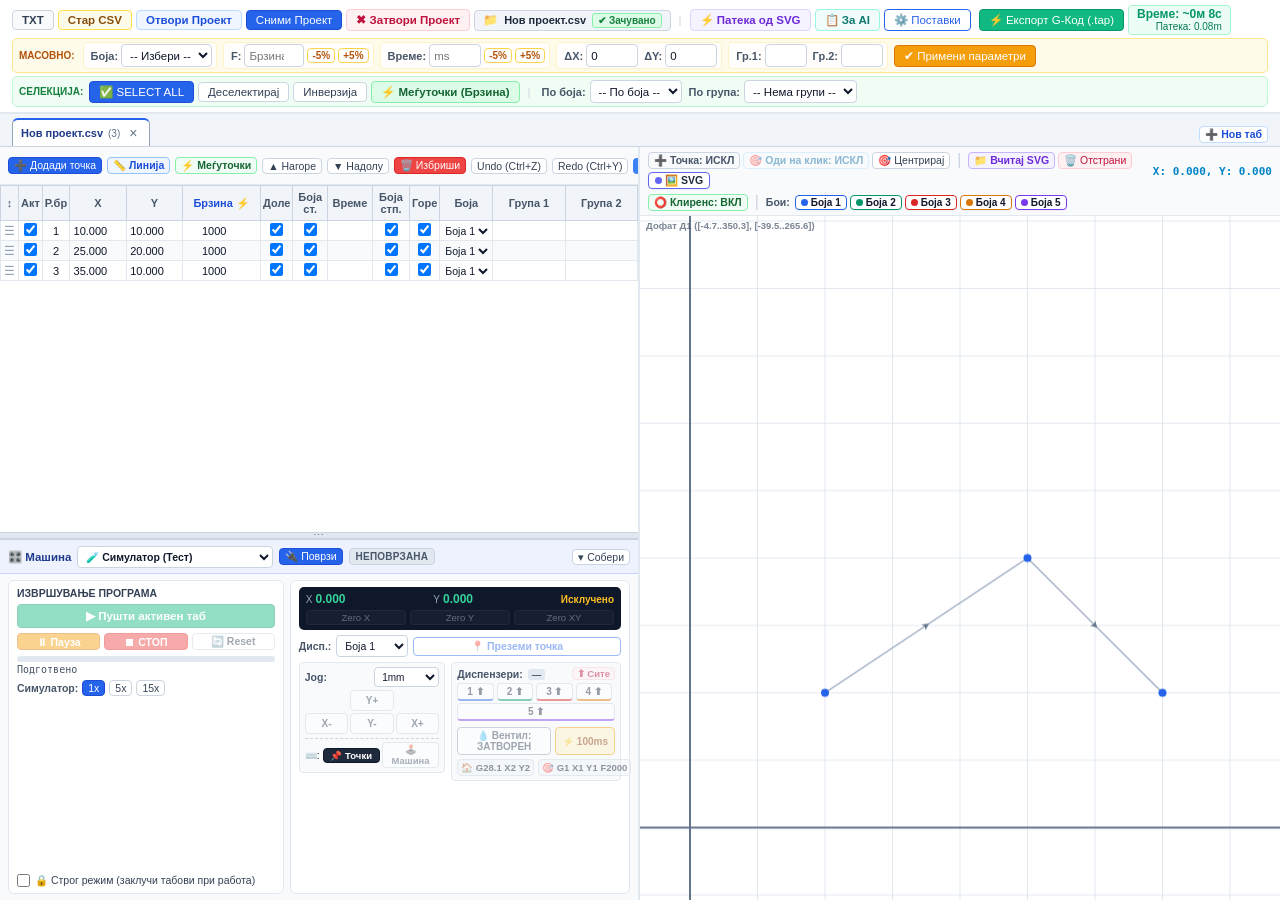
==== commit 1d08cf7f: "feat: implement V2.0 CNC bridge and UI enhancements - Add Mach3Bridge components and build scripts -" ====
--- a/public/cnc/index.html
+++ b/public/cnc/index.html
@@ -253,7 +253,7 @@
 
                 <div class="mdi-box">
                   <div class="disp-header-row">
-                    <span class="machine-mini-lbl">Диспензери (⬆/⬇):</span>
+                    <span class="machine-mini-lbl">Диспензери: <span id="dispActiveBadge" class="disp-status-pill">—</span></span>
                     <button id="btnRaiseAllDispensers" class="btn btn-xs raise-all-btn" type="button" title="Безбедно подигни ги сите диспензери горе">⬆ Сите</button>
                   </div>
                   <div id="machineDispButtons" class="disp-btns-row"></div>
--- a/public/cnc/css/style.css
+++ b/public/cnc/css/style.css
@@ -864,6 +864,25 @@
   justify-content: space-between;
   margin-bottom: 3px;
 }
+.disp-status-pill {
+  display: inline-block;
+  padding: 0 4px;
+  border-radius: 3px;
+  font-size: 9.5px;
+  font-weight: 700;
+  background: #e2e8f0;
+  color: #475569;
+  margin-left: 2px;
+}
+.disp-status-pill.is-up {
+  background: #dcfce7;
+  color: #166534;
+}
+.disp-status-pill.is-down {
+  background: #fef3c7;
+  color: #b45309;
+  border: 1px solid #f59e0b;
+}
 .raise-all-btn {
   font-size: 9.5px;
   padding: 0 4px;
@@ -881,16 +900,24 @@
   margin-bottom: 4px;
 }
 .disp-toggle-btn {
+  flex: 1;
   min-width: 31px;
-  padding: 2px 4px;
+  padding: 2px 3px;
   margin-right: 3px;
   margin-bottom: 2px;
   font-size: 10px;
   font-weight: 700;
   text-align: center;
-}
-.disp-toggle-btn.is-lowered {
-  box-shadow: 0 1px 2px rgba(0,0,0,0.18);
+  transition: transform 0.08s ease, box-shadow 0.12s ease, opacity 0.12s ease;
+}
+.disp-toggle-btn:last-child {
+  margin-right: 0;
+}
+.disp-toggle-btn.is-lowered,
+.disp-toggle-btn.is-lowered:disabled {
+  opacity: 1 !important;
+  box-shadow: 0 0 0 2px #f59e0b, 0 2px 4px rgba(0,0,0,0.22) !important;
+  transform: translateY(1px);
 }
 
 .valve-row {
@@ -907,10 +934,13 @@
   color: #334155;
   border-color: #94a3b8;
 }
-.valve-btn.valve-open {
+.valve-btn.valve-open,
+.valve-btn.valve-open:disabled {
+  opacity: 1 !important;
   background: #dc2626 !important;
   color: #ffffff !important;
   border-color: #b91c1c !important;
+  box-shadow: 0 0 0 2px rgba(220, 38, 38, 0.35) !important;
 }
 .pulse-btn {
   font-size: 10px;
